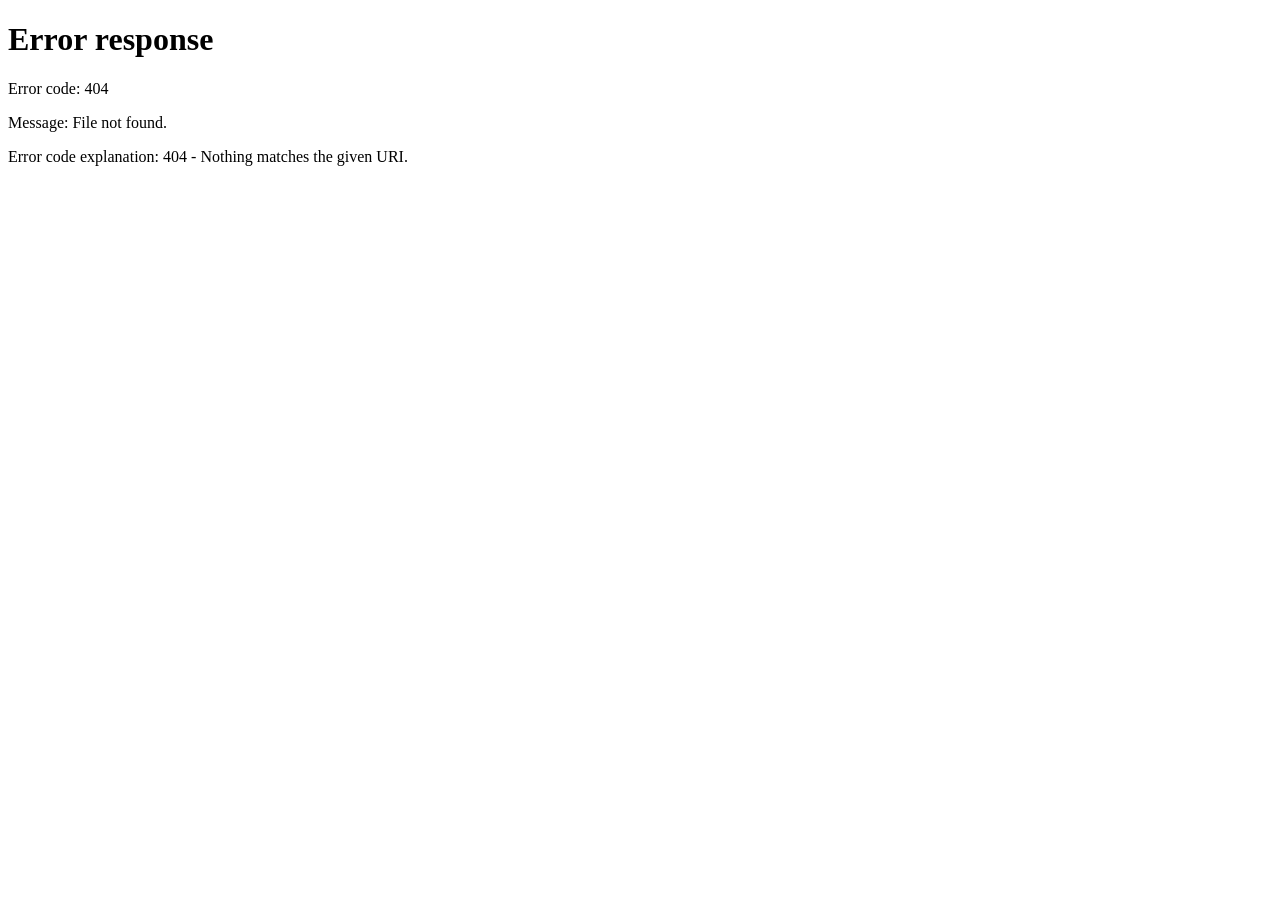
==== index.html @ 04b32d54 "Site racine : redirige vers GalbaClips Co-Authored-By: Claude Opus 5.5 <noreply@anthropic.com>" ====
<!doctype html>
<html lang="en">
<head>
<meta charset="utf-8">
<meta name="viewport" content="width=device-width, initial-scale=1">
<title>GalbaClips</title>
<meta http-equiv="refresh" content="0; url=/galbaclips/">
<link rel="canonical" href="https://galbaki257.github.io/galbaclips/">
</head>
<body>
<p>GalbaClips: <a href="/galbaclips/">galbaki257.github.io/galbaclips</a></p>
</body>
</html>
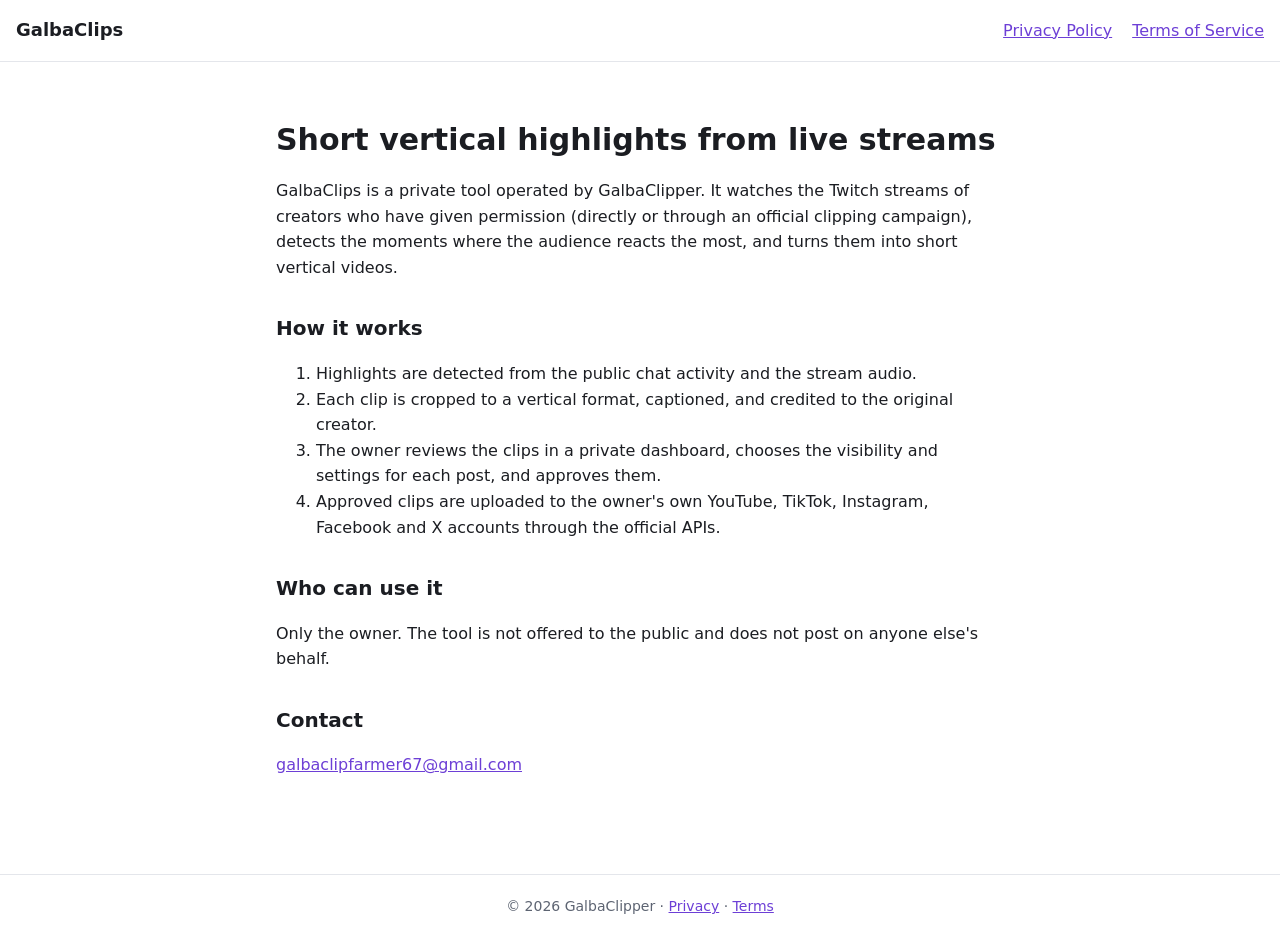
==== commit c0374b4a: "Site GalbaClips complet à la racine (adresse vérifiée par Google) Co-Authored-By: Claude Opus 5.5 <n" ====
--- a/index.html
+++ b/index.html
@@ -3,11 +3,34 @@
 <head>
 <meta charset="utf-8">
 <meta name="viewport" content="width=device-width, initial-scale=1">
-<title>GalbaClips</title>
-<meta http-equiv="refresh" content="0; url=/galbaclips/">
-<link rel="canonical" href="https://galbaki257.github.io/galbaclips/">
+<title>GalbaClips — short highlight clips</title>
+<meta name="description" content="GalbaClips is a personal tool that turns permitted live-stream moments into short vertical highlight clips.">
+<link rel="stylesheet" href="style.css">
 </head>
 <body>
-<p>GalbaClips: <a href="/galbaclips/">galbaki257.github.io/galbaclips</a></p>
+<header><b>GalbaClips</b><a href="privacy.html">Privacy Policy</a><a href="terms.html">Terms of Service</a></header>
+<main>
+  <h1>Short vertical highlights from live streams</h1>
+  <p>GalbaClips is a private tool operated by GalbaClipper. It watches the Twitch streams of creators who
+  have given permission (directly or through an official clipping campaign), detects the moments
+  where the audience reacts the most, and turns them into short vertical videos.</p>
+
+  <h2>How it works</h2>
+  <ol>
+    <li>Highlights are detected from the public chat activity and the stream audio.</li>
+    <li>Each clip is cropped to a vertical format, captioned, and credited to the original creator.</li>
+    <li>The owner reviews the clips in a private dashboard, chooses the visibility and settings for
+      each post, and approves them.</li>
+    <li>Approved clips are uploaded to the owner's own YouTube, TikTok, Instagram, Facebook and X
+      accounts through the official APIs.</li>
+  </ol>
+
+  <h2>Who can use it</h2>
+  <p>Only the owner. The tool is not offered to the public and does not post on anyone else's behalf.</p>
+
+  <h2>Contact</h2>
+  <p><a href="mailto:galbaclipfarmer67@gmail.com">galbaclipfarmer67@gmail.com</a></p>
+</main>
+<footer>© 2026 GalbaClipper · <a href="privacy.html">Privacy</a> · <a href="terms.html">Terms</a></footer>
 </body>
 </html>
--- a/style.css
+++ b/style.css
@@ -0,0 +1,14 @@
+:root { --bg:#ffffff; --fg:#1b1d22; --muted:#5d6472; --accent:#6d3fd6; --line:#e4e6eb; }
+@media (prefers-color-scheme: dark) {
+  :root { --bg:#111317; --fg:#e8eaf0; --muted:#9aa2b3; --accent:#b294ff; --line:#262b36; }
+}
+* { box-sizing: border-box; }
+body { margin:0; background:var(--bg); color:var(--fg); font:16px/1.6 system-ui, -apple-system, "Segoe UI", sans-serif; }
+main { max-width: 760px; margin: 0 auto; padding: 40px 16px 80px; }
+header { display:flex; gap:20px; align-items:center; padding: 16px; border-bottom:1px solid var(--line); flex-wrap: wrap; }
+header b { font-size: 18px; margin-right: auto; }
+a { color: var(--accent); }
+h1 { font-size: 30px; line-height: 1.2; }
+h2 { font-size: 20px; margin-top: 32px; }
+.muted { color: var(--muted); font-size: 14px; }
+footer { border-top:1px solid var(--line); padding: 20px 16px; text-align:center; color:var(--muted); font-size:14px; }
